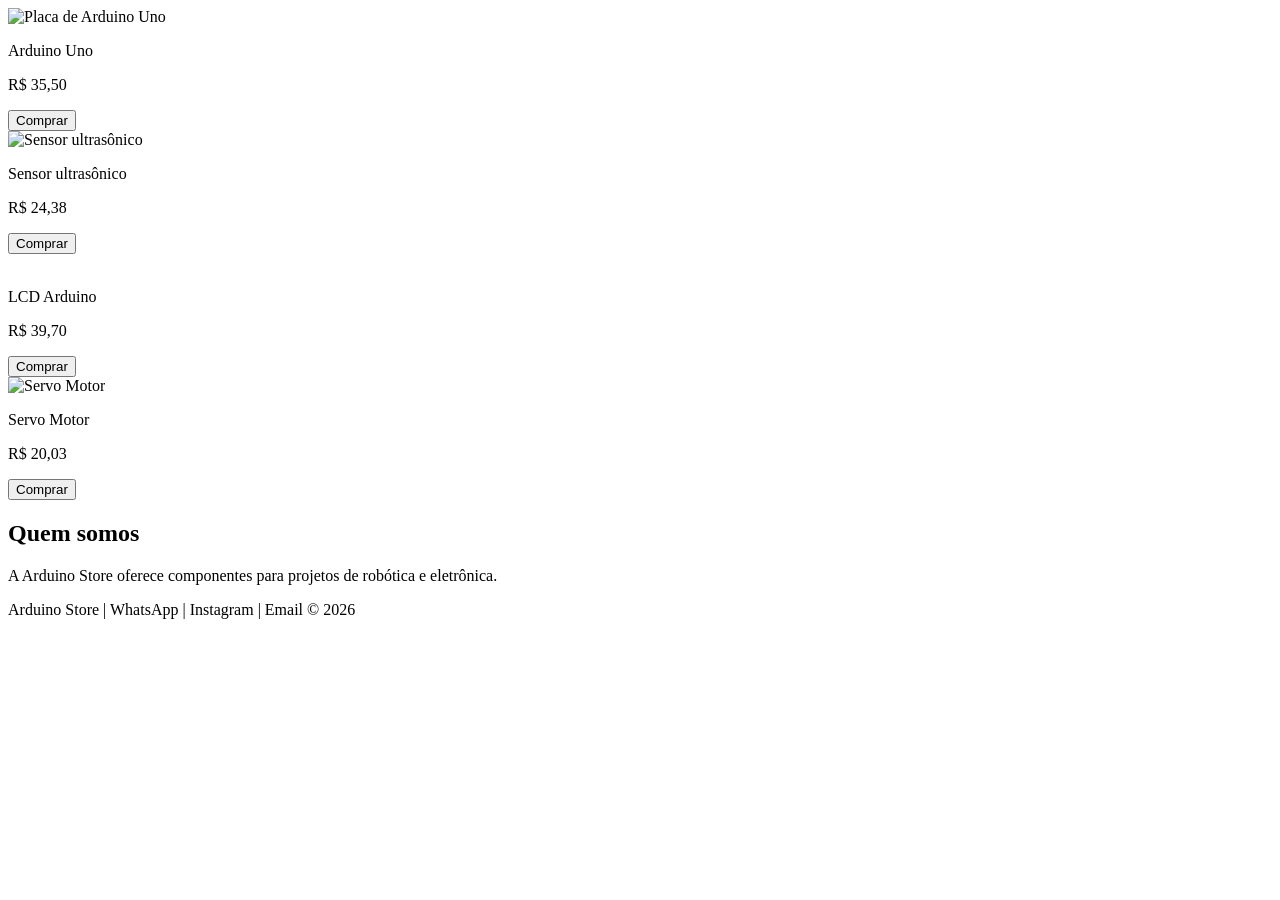
==== paginas/produtos.html @ d2b2b230 "commit" ====
<!DOCTYPE html>
<html lang="pt-br">
<head>
    <meta charset="UTF-8">
    <meta name="viewport" content="width=device-width, initial-scale=1.0">
    <title>Produtos</title>
</head>
<body>
     <main>
            <div id="card1">
               <img src="" alt="Placa de Arduino Uno">
               <p>Arduino Uno</p>
               <p>R$ 35,50</p>
               <button>Comprar</button>
            </div>

            <div id="card2">
               <img src="imagens/sensor.jpg.jpg" alt="Sensor ultrasônico">
               <p>Sensor ultrasônico</p>
               <p>R$ 24,38</p>
               <button>Comprar</button>
            </div>

            <div id="card3">
               <img src="imagens/lcd.jpg.jpg" alt="">
               <p>LCD Arduino</p>
               <p>R$ 39,70</p>
               <button>Comprar</button>
            </div>

            <div id="card4">
               <img src="imagens/servo.jpg.jpg" alt="Servo Motor">
               <p>Servo Motor</p>
               <p>R$ 20,03</p>
               <button>Comprar</button>
            </div>
        </main>

        <aside>
            <h2>Quem somos</h2>

            <p>A Arduino Store oferece componentes
             para projetos de robótica e eletrônica.</p>
        </aside>

        <footer>
            <p>Arduino Store | WhatsApp | Instagram | Email © 2026</p>
        </footer>
    
</body>
</html>
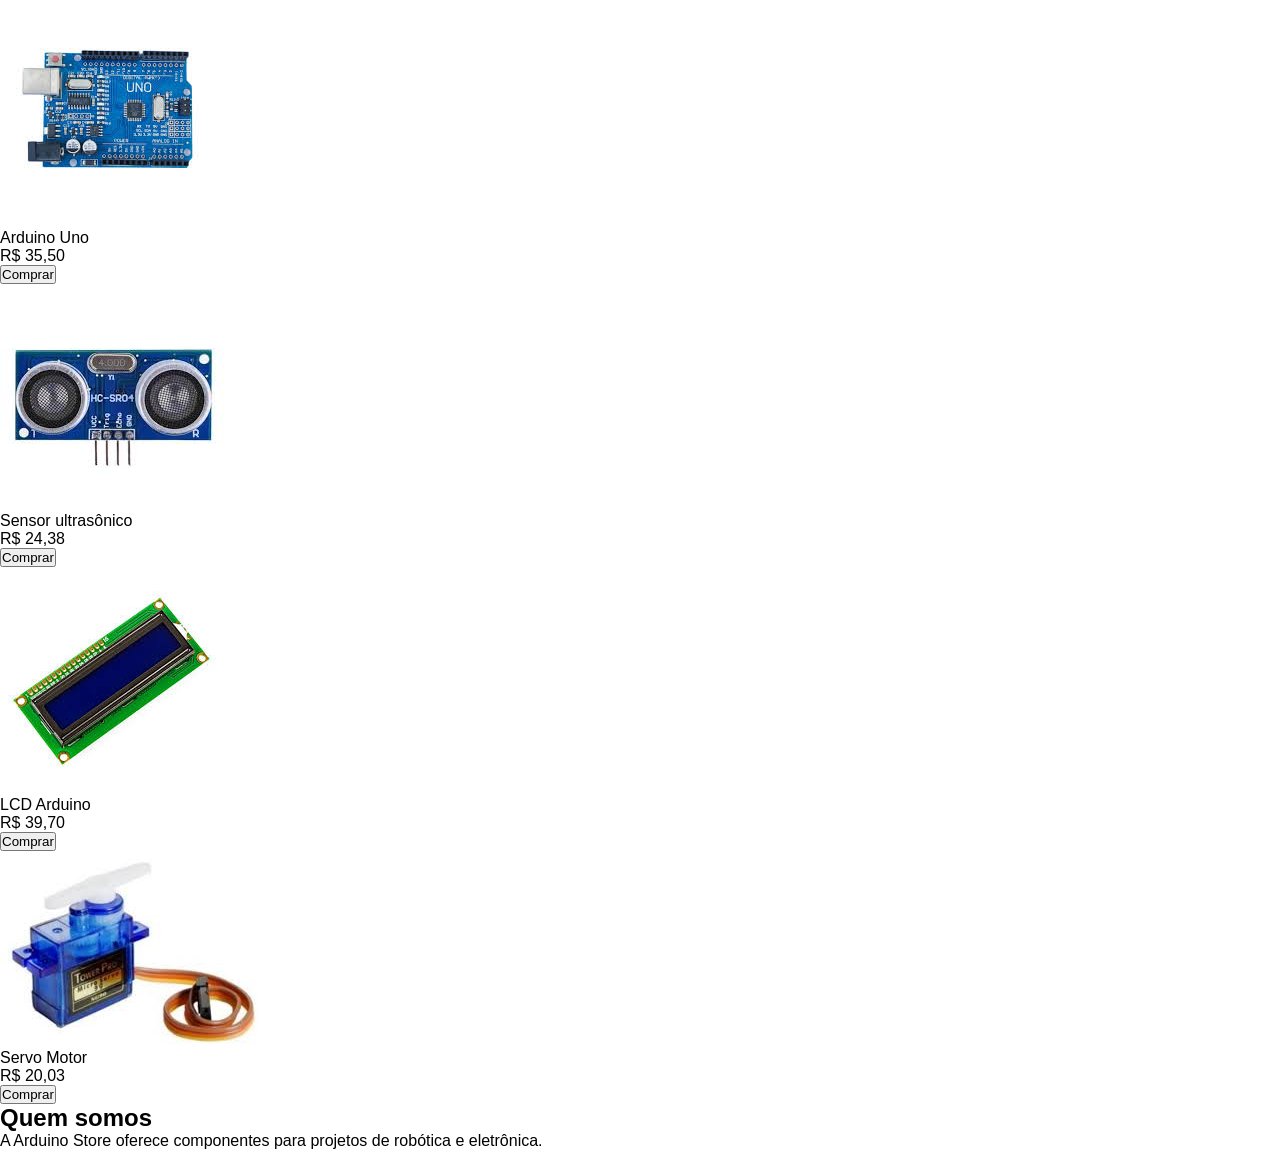
==== commit 4c46015e: "commit" ====
--- a/paginas/produtos.html
+++ b/paginas/produtos.html
@@ -4,37 +4,41 @@
     <meta charset="UTF-8">
     <meta name="viewport" content="width=device-width, initial-scale=1.0">
     <title>Produtos</title>
+    <link rel="shortcut icon" href="../imagens/favicon.ico.jpg" type="image/x-icon">
+    <link rel="stylesheet" href="styleB.css">
 </head>
 <body>
      <main>
             <div id="card1">
-               <img src="" alt="Placa de Arduino Uno">
+               <img src="../imagens/placa-arduino.jpg.jpg" alt="Placa Arduino Uno">
                <p>Arduino Uno</p>
                <p>R$ 35,50</p>
                <button>Comprar</button>
             </div>
 
             <div id="card2">
-               <img src="imagens/sensor.jpg.jpg" alt="Sensor ultrasônico">
+               <img src="../imagens/sensor.jpg.jpg" alt="Sensor ultrasônico">
                <p>Sensor ultrasônico</p>
                <p>R$ 24,38</p>
                <button>Comprar</button>
             </div>
 
             <div id="card3">
-               <img src="imagens/lcd.jpg.jpg" alt="">
+               <img src="../imagens/lcd.jpg.jpg" alt="">
                <p>LCD Arduino</p>
                <p>R$ 39,70</p>
                <button>Comprar</button>
             </div>
 
             <div id="card4">
-               <img src="imagens/servo.jpg.jpg" alt="Servo Motor">
+               <img src="../imagens/servo.jpg.jpg" alt="Servo Motor">
                <p>Servo Motor</p>
                <p>R$ 20,03</p>
                <button>Comprar</button>
             </div>
         </main>
+
+
 
         <aside>
             <h2>Quem somos</h2>
@@ -42,10 +46,6 @@
             <p>A Arduino Store oferece componentes
              para projetos de robótica e eletrônica.</p>
         </aside>
-
-        <footer>
-            <p>Arduino Store | WhatsApp | Instagram | Email © 2026</p>
-        </footer>
     
 </body>
 </html>
--- a/paginas/styleB.css
+++ b/paginas/styleB.css
@@ -0,0 +1,8 @@
+
+
+*{
+    margin: 0;
+    padding: 0;
+    box-sizing: border-box;
+    font-family: Arial, Helvetica, sans-serif;
+}
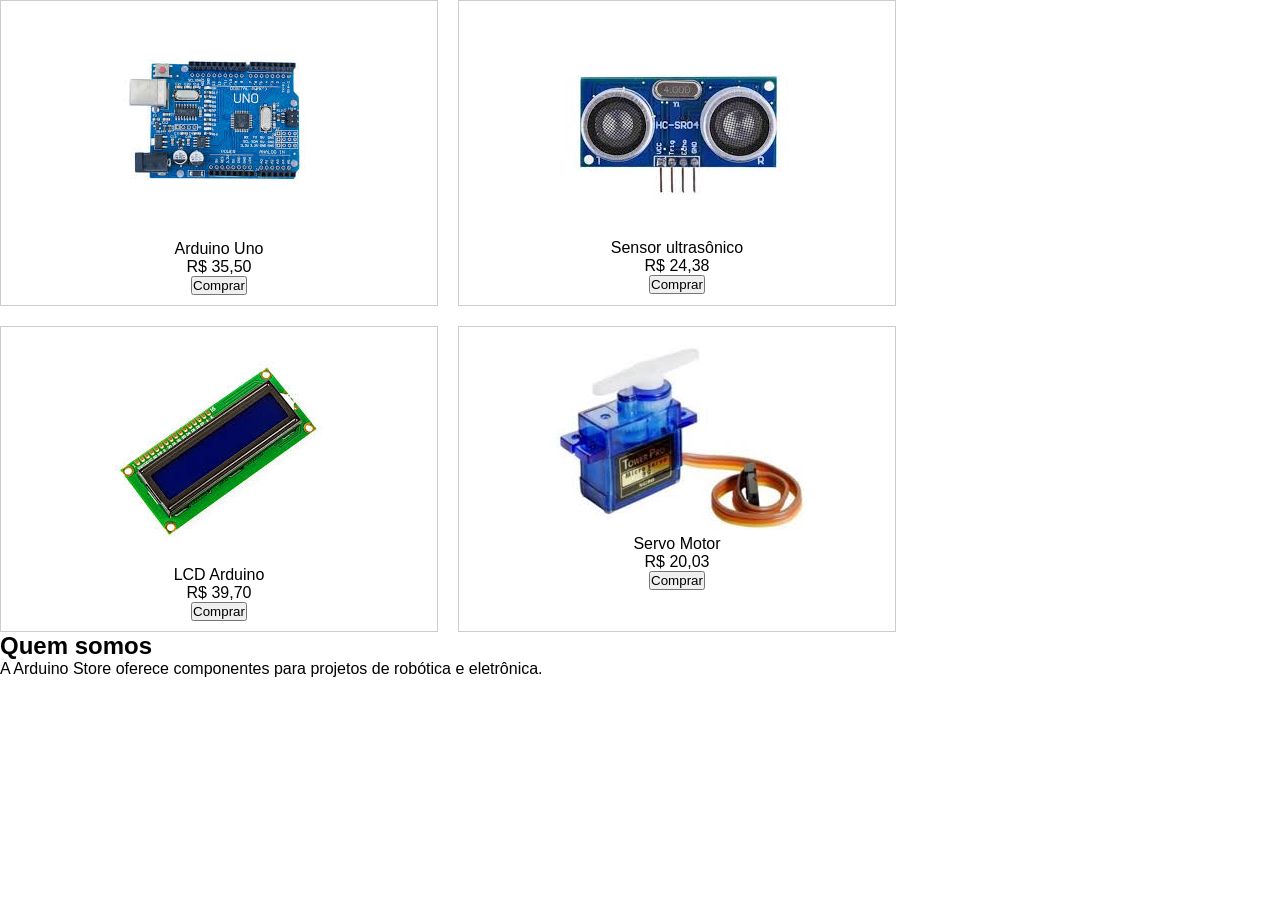
==== commit 6d1492ef: "comito" ====
--- a/paginas/produtos.html
+++ b/paginas/produtos.html
@@ -5,7 +5,7 @@
     <meta name="viewport" content="width=device-width, initial-scale=1.0">
     <title>Produtos</title>
     <link rel="shortcut icon" href="../imagens/favicon.ico.jpg" type="image/x-icon">
-    <link rel="stylesheet" href="styleB.css">
+    <link rel="stylesheet" href="../styleB.css">
 </head>
 <body>
      <main>
--- a/styleB.css
+++ b/styleB.css
@@ -0,0 +1,21 @@
+
+
+*{
+    margin: 0;
+    padding: 0;
+    box-sizing: border-box;
+    font-family: Arial, Helvetica, sans-serif;
+}
+
+main {
+    display: grid;
+    grid-template-columns: 1fr 1fr; /* duas colunas */
+    gap: 20px;
+    width: 70%;
+}
+
+main div {
+    border: 1px solid #ccc;
+    padding: 10px;
+    text-align: center;
+}
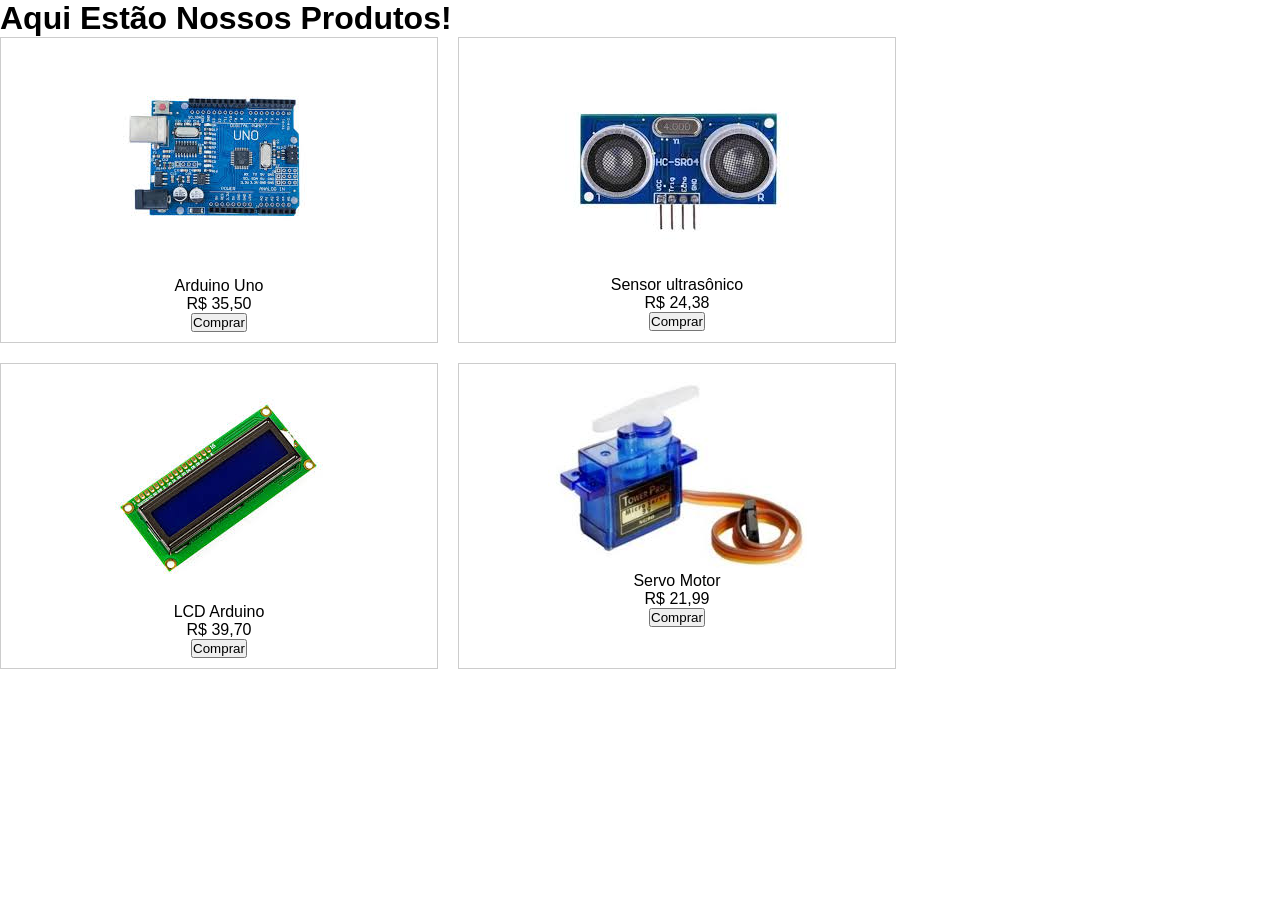
==== commit 9c5aa078: "comit 1 pagina: produtos" ====
--- a/paginas/produtos.html
+++ b/paginas/produtos.html
@@ -8,44 +8,38 @@
     <link rel="stylesheet" href="../styleB.css">
 </head>
 <body>
-     <main>
+   
+            <h1>Aqui Estão Nossos Produtos!</h1>
+
+            <main>
+
             <div id="card1">
                <img src="../imagens/placa-arduino.jpg.jpg" alt="Placa Arduino Uno">
                <p>Arduino Uno</p>
                <p>R$ 35,50</p>
-               <button>Comprar</button>
+               <a href="https://www.mercadolivre.com.br/placa-compativel-com-arduino-uno-r3-atmega328-smd/p/MLB37804532?pdp_filters=item_id:MLB5008986588#is_advertising=true&searchVariation=MLB37804532&backend_model=search-backend&be_origin=backend&position=2&search_layout=grid&type=pad&tracking_id=cb5c6798-7b7f-4087-af3a-b6d3aacf5cf4&ad_domain=VQCATCORE_LST&ad_position=2&ad_click_id=YTYzMjcyZDgtNjdiYS00ODY2LWFhNTctYzk4MzNjNTA0YjQx"><button>Comprar</button></a>
             </div>
 
             <div id="card2">
                <img src="../imagens/sensor.jpg.jpg" alt="Sensor ultrasônico">
                <p>Sensor ultrasônico</p>
                <p>R$ 24,38</p>
-               <button>Comprar</button>
+               <a href="https://www.mercadolivre.com.br/sensor-ultrassonico-de-distancia-hcsr04/up/MLBU3827714079?pdp_filters=item_id:MLB4515935453#is_advertising=true&searchVariation=MLBU3827714079&backend_model=search-backend&be_origin=backend&position=1&search_layout=grid&type=pad&tracking_id=5f537ab7-e1da-4228-abf7-ef005e91bd15&ad_domain=VQCATCORE_LST&ad_position=1&ad_click_id=YTNiMjk0OWUtYzRiZi00OTFmLTk1OWMtODRhNzdmN2ZlYTNh"><button>Comprar</button></a>
             </div>
 
             <div id="card3">
                <img src="../imagens/lcd.jpg.jpg" alt="">
                <p>LCD Arduino</p>
                <p>R$ 39,70</p>
-               <button>Comprar</button>
+               <a href="https://www.mercadolivre.com.br/display-lcd-2004-backlight-azul-20x4-hd44780-para-arduino/p/MLB29432731?pdp_filters=item_id:MLB3956806855#is_advertising=true&searchVariation=MLB29432731&backend_model=search-backend&be_origin=backend&position=3&search_layout=grid&type=pad&tracking_id=a62eb0fb-8bbf-4222-88bf-c2d7830b23d9&ad_domain=VQCATCORE_LST&ad_position=3&ad_click_id=MzdhNTQzZGItNDg0Zi00MTQyLThjMjItMjA5MDBhNWJmNDQy"><button>Comprar</button></a>
             </div>
 
             <div id="card4">
                <img src="../imagens/servo.jpg.jpg" alt="Servo Motor">
                <p>Servo Motor</p>
-               <p>R$ 20,03</p>
-               <button>Comprar</button>
+               <p>R$ 21,99</p>
+               <a href="https://www.mercadolivre.com.br/micro-servo-motor-9g-sg90-c-acessorios-para-arduino-esp/p/MLB61218247#polycard_client=search-desktop&be_origin=backend&search_layout=grid&position=7&type=product&tracking_id=183e6050-60af-4b7f-9051-5bbf3430cefd&wid=MLB4274555385&sid=search"><button>Comprar</button></a>
             </div>
         </main>
-
-
-
-        <aside>
-            <h2>Quem somos</h2>
-
-            <p>A Arduino Store oferece componentes
-             para projetos de robótica e eletrônica.</p>
-        </aside>
-    
 </body>
 </html>
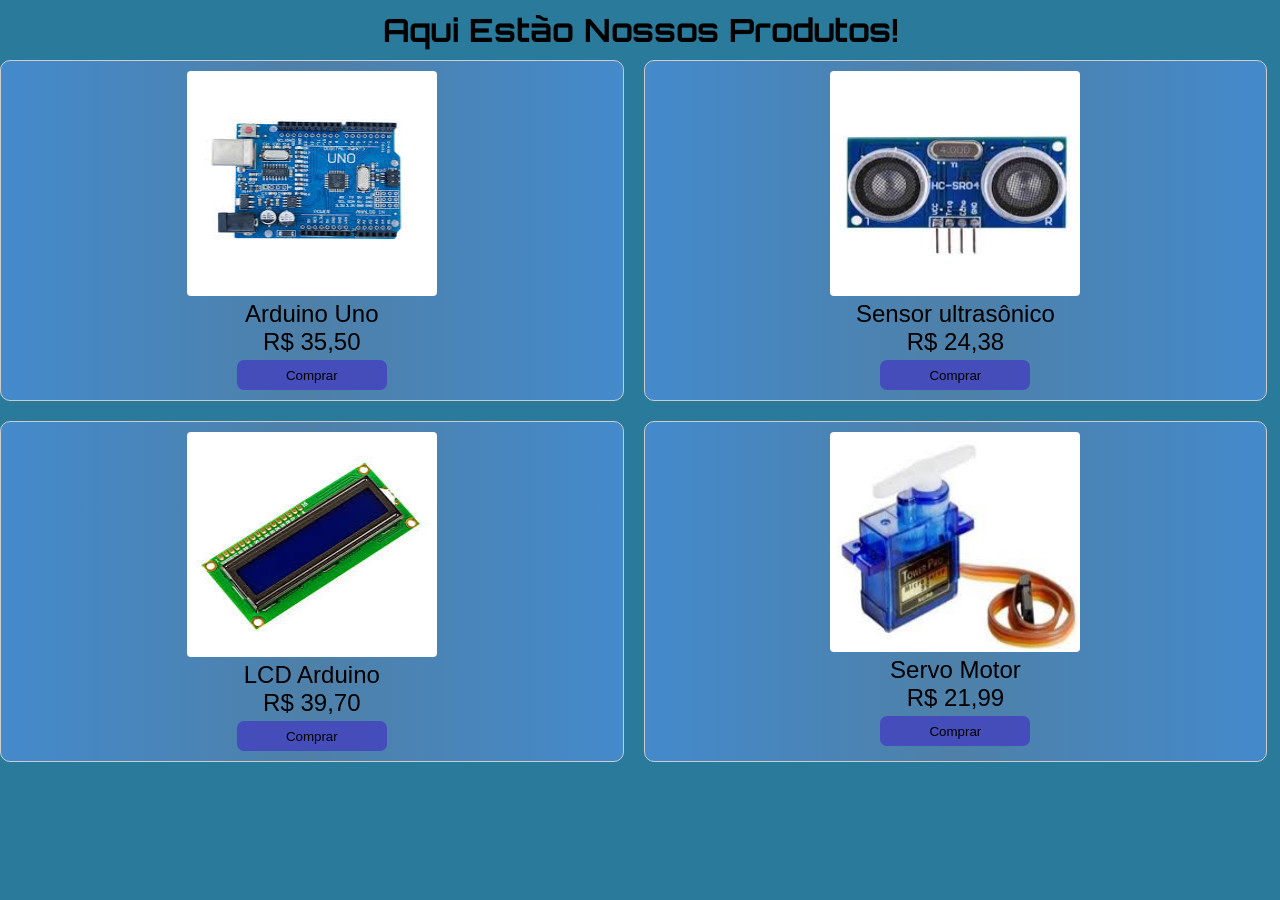
==== commit 8896dfac: "finalizado so falta o sobre" ====
--- a/paginas/produtos.html
+++ b/paginas/produtos.html
@@ -17,28 +17,28 @@
                <img src="../imagens/placa-arduino.jpg.jpg" alt="Placa Arduino Uno">
                <p>Arduino Uno</p>
                <p>R$ 35,50</p>
-               <a href="https://www.mercadolivre.com.br/placa-compativel-com-arduino-uno-r3-atmega328-smd/p/MLB37804532?pdp_filters=item_id:MLB5008986588#is_advertising=true&searchVariation=MLB37804532&backend_model=search-backend&be_origin=backend&position=2&search_layout=grid&type=pad&tracking_id=cb5c6798-7b7f-4087-af3a-b6d3aacf5cf4&ad_domain=VQCATCORE_LST&ad_position=2&ad_click_id=YTYzMjcyZDgtNjdiYS00ODY2LWFhNTctYzk4MzNjNTA0YjQx"><button>Comprar</button></a>
+               <a href="https://www.mercadolivre.com.br/placa-compativel-com-arduino-uno-r3-atmega328-smd/p/MLB37804532?pdp_filters=item_id:MLB5008986588#is_advertising=true&searchVariation=MLB37804532&backend_model=search-backend&be_origin=backend&position=2&search_layout=grid&type=pad&tracking_id=cb5c6798-7b7f-4087-af3a-b6d3aacf5cf4&ad_domain=VQCATCORE_LST&ad_position=2&ad_click_id=YTYzMjcyZDgtNjdiYS00ODY2LWFhNTctYzk4MzNjNTA0YjQx" target="_blank"><button>Comprar</button></a>
             </div>
 
             <div id="card2">
                <img src="../imagens/sensor.jpg.jpg" alt="Sensor ultrasônico">
                <p>Sensor ultrasônico</p>
                <p>R$ 24,38</p>
-               <a href="https://www.mercadolivre.com.br/sensor-ultrassonico-de-distancia-hcsr04/up/MLBU3827714079?pdp_filters=item_id:MLB4515935453#is_advertising=true&searchVariation=MLBU3827714079&backend_model=search-backend&be_origin=backend&position=1&search_layout=grid&type=pad&tracking_id=5f537ab7-e1da-4228-abf7-ef005e91bd15&ad_domain=VQCATCORE_LST&ad_position=1&ad_click_id=YTNiMjk0OWUtYzRiZi00OTFmLTk1OWMtODRhNzdmN2ZlYTNh"><button>Comprar</button></a>
+               <a href="https://www.mercadolivre.com.br/sensor-ultrassonico-de-distancia-hcsr04/up/MLBU3827714079?pdp_filters=item_id:MLB4515935453#is_advertising=true&searchVariation=MLBU3827714079&backend_model=search-backend&be_origin=backend&position=1&search_layout=grid&type=pad&tracking_id=5f537ab7-e1da-4228-abf7-ef005e91bd15&ad_domain=VQCATCORE_LST&ad_position=1&ad_click_id=YTNiMjk0OWUtYzRiZi00OTFmLTk1OWMtODRhNzdmN2ZlYTNh" target="_blank"><button>Comprar</button></a>
             </div>
 
             <div id="card3">
                <img src="../imagens/lcd.jpg.jpg" alt="">
                <p>LCD Arduino</p>
                <p>R$ 39,70</p>
-               <a href="https://www.mercadolivre.com.br/display-lcd-2004-backlight-azul-20x4-hd44780-para-arduino/p/MLB29432731?pdp_filters=item_id:MLB3956806855#is_advertising=true&searchVariation=MLB29432731&backend_model=search-backend&be_origin=backend&position=3&search_layout=grid&type=pad&tracking_id=a62eb0fb-8bbf-4222-88bf-c2d7830b23d9&ad_domain=VQCATCORE_LST&ad_position=3&ad_click_id=MzdhNTQzZGItNDg0Zi00MTQyLThjMjItMjA5MDBhNWJmNDQy"><button>Comprar</button></a>
+               <a href="https://www.mercadolivre.com.br/display-lcd-2004-backlight-azul-20x4-hd44780-para-arduino/p/MLB29432731?pdp_filters=item_id:MLB3956806855#is_advertising=true&searchVariation=MLB29432731&backend_model=search-backend&be_origin=backend&position=3&search_layout=grid&type=pad&tracking_id=a62eb0fb-8bbf-4222-88bf-c2d7830b23d9&ad_domain=VQCATCORE_LST&ad_position=3&ad_click_id=MzdhNTQzZGItNDg0Zi00MTQyLThjMjItMjA5MDBhNWJmNDQy" target="_blank"><button>Comprar</button></a>
             </div>
 
             <div id="card4">
-               <img src="../imagens/servo.jpg.jpg" alt="Servo Motor">
+               <img src="../imagens/servo.jpg.jpg" alt="Servo Motor" id="servo">
                <p>Servo Motor</p>
                <p>R$ 21,99</p>
-               <a href="https://www.mercadolivre.com.br/micro-servo-motor-9g-sg90-c-acessorios-para-arduino-esp/p/MLB61218247#polycard_client=search-desktop&be_origin=backend&search_layout=grid&position=7&type=product&tracking_id=183e6050-60af-4b7f-9051-5bbf3430cefd&wid=MLB4274555385&sid=search"><button>Comprar</button></a>
+               <a href="https://www.mercadolivre.com.br/micro-servo-motor-9g-sg90-c-acessorios-para-arduino-esp/p/MLB61218247#polycard_client=search-desktop&be_origin=backend&search_layout=grid&position=7&type=product&tracking_id=183e6050-60af-4b7f-9051-5bbf3430cefd&wid=MLB4274555385&sid=search" target="_blank"><button>Comprar</button></a>
             </div>
         </main>
 </body>
--- a/styleB.css
+++ b/styleB.css
@@ -1,4 +1,4 @@
-
+@import url('https://fonts.googleapis.com/css2?family=Orbitron:wght@700&family=Roboto:wght@300;400;700&display=swap');
 
 *{
     margin: 0;
@@ -7,15 +7,105 @@
     font-family: Arial, Helvetica, sans-serif;
 }
 
+body{
+    background: linear-gradient(137deg,rgba(42, 123, 155, 1) 94%, rgba(42, 123, 155, 1) 100%, rgba(189, 217, 200, 1) 100%, rgba(237, 221, 83, 1) 100%);
+    text-align: center;
+}
+
+h1{
+    text-align: center;
+    font-family: 'Orbitron', sans-serif;
+    font-size: 2em;
+    margin: 10px;
+}
+
 main {
     display: grid;
-    grid-template-columns: 1fr 1fr; /* duas colunas */
+    /* duas colunas */
+    grid-template-columns: 1fr 1fr; 
     gap: 20px;
-    width: 70%;
+    width: 99%;
 }
 
 main div {
     border: 1px solid #ccc;
     padding: 10px;
     text-align: center;
+}
+
+
+p{
+    font-size: 1.5em;
+}
+
+
+div{
+    background: linear-gradient(to right, rgb(68, 138, 204), rgb(78, 128, 168), rgb(68, 138, 204));
+    border-radius: 10px;
+}
+
+button{
+    margin-top: 4px;
+    height: 30px;
+    width: 150px;
+    background-color: rgba(68, 68, 190, 0.842);
+    border-radius: 7px;
+    border: none;
+}
+
+button:hover{
+    background-color: rgba(33, 33, 185, 0.842);
+    padding: 5px;
+}
+
+img{
+    width: 250px;
+    height: 225px;
+    border-radius: 4px;
+}
+
+#servo{
+    width: 250px;
+    height: 220px;
+}
+
+/* TABLETS */
+@media (max-width: 900px){
+
+    main{
+        grid-template-columns: 1fr 1fr;
+    }
+
+    img{
+        width: 220px;
+        height: auto;
+    }
+
+}
+
+/* CELULARES */
+@media (max-width: 600px){
+
+    h1{
+        font-size: 1.5em;
+        padding: 10px;
+    }
+
+    main{
+        grid-template-columns: 1fr;
+        width: 100%;
+        padding: 10px;
+    }
+
+    img{
+        width: 100%;
+        max-width: 250px;
+        height: auto;
+    }
+
+    button{
+        width: 100%;
+        max-width: 150px;
+    }
+
 }
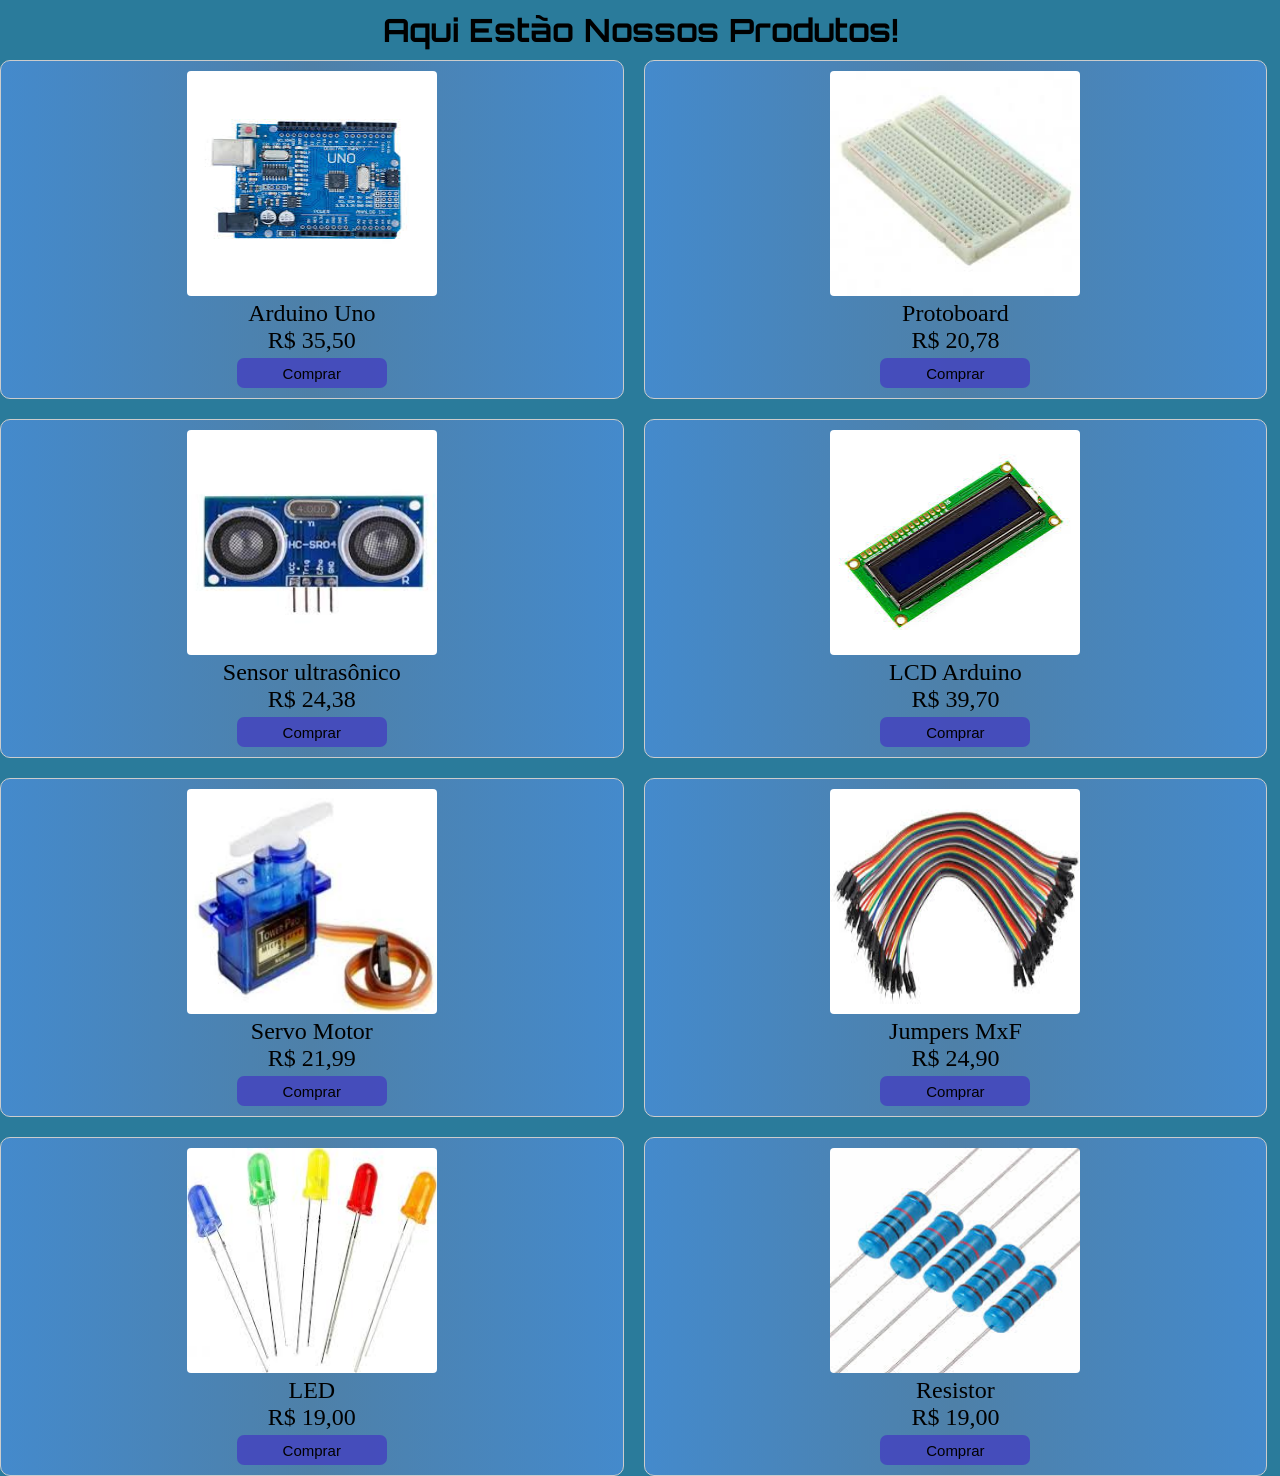
==== commit 64afa136: "commit Só vou colocar a imagem de fundo na tela inicial" ====
--- a/paginas/produtos.html
+++ b/paginas/produtos.html
@@ -13,33 +13,66 @@
 
             <main>
 
-            <div id="card1">
+            <div>
                <img src="../imagens/placa-arduino.jpg.jpg" alt="Placa Arduino Uno">
                <p>Arduino Uno</p>
                <p>R$ 35,50</p>
                <a href="https://www.mercadolivre.com.br/placa-compativel-com-arduino-uno-r3-atmega328-smd/p/MLB37804532?pdp_filters=item_id:MLB5008986588#is_advertising=true&searchVariation=MLB37804532&backend_model=search-backend&be_origin=backend&position=2&search_layout=grid&type=pad&tracking_id=cb5c6798-7b7f-4087-af3a-b6d3aacf5cf4&ad_domain=VQCATCORE_LST&ad_position=2&ad_click_id=YTYzMjcyZDgtNjdiYS00ODY2LWFhNTctYzk4MzNjNTA0YjQx" target="_blank"><button>Comprar</button></a>
             </div>
 
-            <div id="card2">
+            <div>
+               <img src="../imagens/protoboard.jpg" alt="protoboard" >
+               <p>Protoboard</p>
+               <p>R$ 20,78</p>
+               <a href="https://www.mercadolivre.com.br/protoboard-400-pontos/p/MLB2089303012#polycard_client=search-desktop&be_origin=backend&search_layout=grid&position=4&type=product&tracking_id=4c4e7201-affc-4342-823d-aa3d670bec96&wid=MLB811241019&sid=search"
+               target="_blank"><button>Comprar</button></a>
+            </div>
+
+            <div>
                <img src="../imagens/sensor.jpg.jpg" alt="Sensor ultrasônico">
                <p>Sensor ultrasônico</p>
                <p>R$ 24,38</p>
                <a href="https://www.mercadolivre.com.br/sensor-ultrassonico-de-distancia-hcsr04/up/MLBU3827714079?pdp_filters=item_id:MLB4515935453#is_advertising=true&searchVariation=MLBU3827714079&backend_model=search-backend&be_origin=backend&position=1&search_layout=grid&type=pad&tracking_id=5f537ab7-e1da-4228-abf7-ef005e91bd15&ad_domain=VQCATCORE_LST&ad_position=1&ad_click_id=YTNiMjk0OWUtYzRiZi00OTFmLTk1OWMtODRhNzdmN2ZlYTNh" target="_blank"><button>Comprar</button></a>
             </div>
 
-            <div id="card3">
-               <img src="../imagens/lcd.jpg.jpg" alt="">
+            <div>
+               <img src="../imagens/lcd.jpg.jpg" alt="display LCD">
                <p>LCD Arduino</p>
                <p>R$ 39,70</p>
                <a href="https://www.mercadolivre.com.br/display-lcd-2004-backlight-azul-20x4-hd44780-para-arduino/p/MLB29432731?pdp_filters=item_id:MLB3956806855#is_advertising=true&searchVariation=MLB29432731&backend_model=search-backend&be_origin=backend&position=3&search_layout=grid&type=pad&tracking_id=a62eb0fb-8bbf-4222-88bf-c2d7830b23d9&ad_domain=VQCATCORE_LST&ad_position=3&ad_click_id=MzdhNTQzZGItNDg0Zi00MTQyLThjMjItMjA5MDBhNWJmNDQy" target="_blank"><button>Comprar</button></a>
             </div>
 
-            <div id="card4">
-               <img src="../imagens/servo.jpg.jpg" alt="Servo Motor" id="servo">
+            <div>
+               <img src="../imagens/servo.jpg.jpg" alt="Servo Motor">
                <p>Servo Motor</p>
                <p>R$ 21,99</p>
                <a href="https://www.mercadolivre.com.br/micro-servo-motor-9g-sg90-c-acessorios-para-arduino-esp/p/MLB61218247#polycard_client=search-desktop&be_origin=backend&search_layout=grid&position=7&type=product&tracking_id=183e6050-60af-4b7f-9051-5bbf3430cefd&wid=MLB4274555385&sid=search" target="_blank"><button>Comprar</button></a>
             </div>
+
+            <div>
+               <img src="../imagens/jumpers.jpg" alt="jumpers MxF" >
+               <p>Jumpers MxF</p>
+               <p>R$ 24,90</p>
+               <a href= "https://www.mercadolivre.com.br/kit-jumper-20cm-60-pecas-mxf-mxm-fxf-arduino-cabinho-wire/p/MLB29341913?pdp_filters=item_id:MLB3556428591#is_advertising=true&searchVariation=MLB29341913&backend_model=search-backend&be_origin=backend&position=1&search_layout=grid&type=pad&tracking_id=04ea97b1-9a3d-4b22-9478-e01a7f8f0da4&ad_domain=VQCATCORE_LST&ad_position=1&ad_click_id=ODViYjZlNDMtMThkYS00NDkxLThiNDEtNWIzNGRiNWUyODMz"
+               target="_blank"><button>Comprar</button></a>
+            </div>
+
+            <div>
+               <img src="../imagens/leds.jpg" alt="leds" >
+               <p>LED</p>
+               <p>R$ 19,00</p>
+               <a href="https://www.mercadolivre.com.br/kit-50-pecas-led-difuso-5mm-arduino-5-cores/up/MLBU3525108277#polycard_client=search-desktop&be_origin=backend&search_layout=grid&position=6&type=product&tracking_id=02dfd60c-49be-4d31-8c84-84b0b083dd0e&wid=MLB5886453434&sid=search"
+               target="_blank"><button>Comprar</button></a>
+            </div>
+
+
+           <div>
+               <img src="../imagens/resistor.jpg" alt="resistor" >
+               <p>Resistor</p>
+               <p>R$ 19,00</p>
+               <a href="https://www.mercadolivre.com.br/10x-resistor-10k-14w-1/p/MLB2090628018#polycard_client=search-desktop&be_origin=backend&search_layout=grid&position=6&type=product&tracking_id=30a2cd90-ccbe-4a7b-b9b9-fc2aeeae09b6&wid=MLB4476336749&sid=search"
+               target="_blank"><button>Comprar</button></a>
+            </div>
         </main>
 </body>
 </html>
--- a/styleB.css
+++ b/styleB.css
@@ -4,7 +4,7 @@
     margin: 0;
     padding: 0;
     box-sizing: border-box;
-    font-family: Arial, Helvetica, sans-serif;
+    font-family:Cambria, Cochin, Georgia, Times, 'Times New Roman', serif;
 }
 
 body{
@@ -44,7 +44,14 @@
     border-radius: 10px;
 }
 
+div:hover{
+    transition-duration: 0.4s;
+    padding: 5px;
+}
+
 button{
+    font-family: Arial, Helvetica, sans-serif;
+    font-size: 15px;
     margin-top: 4px;
     height: 30px;
     width: 150px;
@@ -62,6 +69,7 @@
     width: 250px;
     height: 225px;
     border-radius: 4px;
+    background-color: transparent;
 }
 
 #servo{
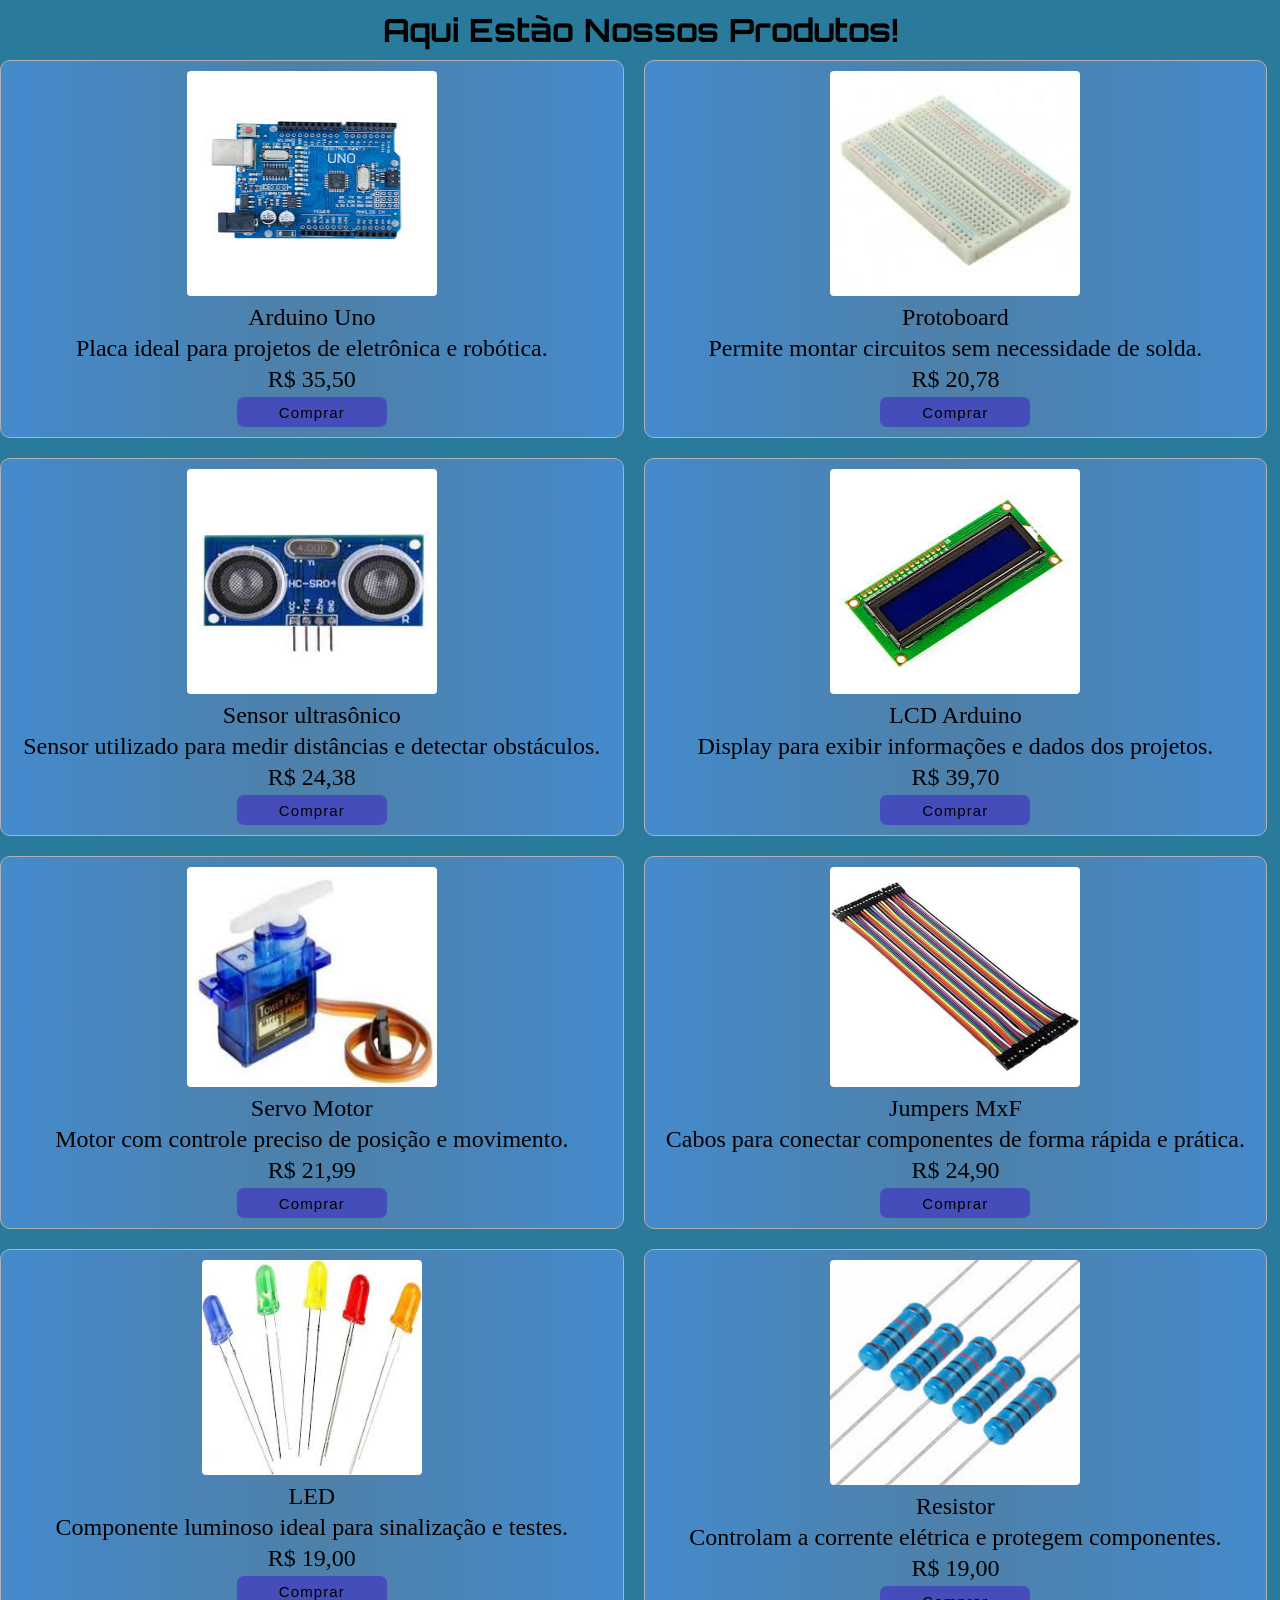
==== commit 913c508e: "ebaaaaaaaa" ====
--- a/paginas/produtos.html
+++ b/paginas/produtos.html
@@ -16,6 +16,7 @@
             <div>
                <img src="../imagens/placa-arduino.jpg.jpg" alt="Placa Arduino Uno">
                <p>Arduino Uno</p>
+               <p>Placa ideal para projetos de eletrônica e robótica.</p>
                <p>R$ 35,50</p>
                <a href="https://www.mercadolivre.com.br/placa-compativel-com-arduino-uno-r3-atmega328-smd/p/MLB37804532?pdp_filters=item_id:MLB5008986588#is_advertising=true&searchVariation=MLB37804532&backend_model=search-backend&be_origin=backend&position=2&search_layout=grid&type=pad&tracking_id=cb5c6798-7b7f-4087-af3a-b6d3aacf5cf4&ad_domain=VQCATCORE_LST&ad_position=2&ad_click_id=YTYzMjcyZDgtNjdiYS00ODY2LWFhNTctYzk4MzNjNTA0YjQx" target="_blank"><button>Comprar</button></a>
             </div>
@@ -23,6 +24,7 @@
             <div>
                <img src="../imagens/protoboard.jpg" alt="protoboard" >
                <p>Protoboard</p>
+               <p>Permite montar circuitos sem necessidade de solda.</p>
                <p>R$ 20,78</p>
                <a href="https://www.mercadolivre.com.br/protoboard-400-pontos/p/MLB2089303012#polycard_client=search-desktop&be_origin=backend&search_layout=grid&position=4&type=product&tracking_id=4c4e7201-affc-4342-823d-aa3d670bec96&wid=MLB811241019&sid=search"
                target="_blank"><button>Comprar</button></a>
@@ -31,6 +33,7 @@
             <div>
                <img src="../imagens/sensor.jpg.jpg" alt="Sensor ultrasônico">
                <p>Sensor ultrasônico</p>
+               <p>Sensor utilizado para medir distâncias e detectar obstáculos.</p>
                <p>R$ 24,38</p>
                <a href="https://www.mercadolivre.com.br/sensor-ultrassonico-de-distancia-hcsr04/up/MLBU3827714079?pdp_filters=item_id:MLB4515935453#is_advertising=true&searchVariation=MLBU3827714079&backend_model=search-backend&be_origin=backend&position=1&search_layout=grid&type=pad&tracking_id=5f537ab7-e1da-4228-abf7-ef005e91bd15&ad_domain=VQCATCORE_LST&ad_position=1&ad_click_id=YTNiMjk0OWUtYzRiZi00OTFmLTk1OWMtODRhNzdmN2ZlYTNh" target="_blank"><button>Comprar</button></a>
             </div>
@@ -38,28 +41,32 @@
             <div>
                <img src="../imagens/lcd.jpg.jpg" alt="display LCD">
                <p>LCD Arduino</p>
+               <p>Display para exibir informações e dados dos projetos.</p>
                <p>R$ 39,70</p>
                <a href="https://www.mercadolivre.com.br/display-lcd-2004-backlight-azul-20x4-hd44780-para-arduino/p/MLB29432731?pdp_filters=item_id:MLB3956806855#is_advertising=true&searchVariation=MLB29432731&backend_model=search-backend&be_origin=backend&position=3&search_layout=grid&type=pad&tracking_id=a62eb0fb-8bbf-4222-88bf-c2d7830b23d9&ad_domain=VQCATCORE_LST&ad_position=3&ad_click_id=MzdhNTQzZGItNDg0Zi00MTQyLThjMjItMjA5MDBhNWJmNDQy" target="_blank"><button>Comprar</button></a>
             </div>
 
             <div>
-               <img src="../imagens/servo.jpg.jpg" alt="Servo Motor">
+               <img src="../imagens/servo.jpg.jpg" alt="Servo Motor" id="servo">
                <p>Servo Motor</p>
+               <p>Motor com controle preciso de posição e movimento.</p>
                <p>R$ 21,99</p>
                <a href="https://www.mercadolivre.com.br/micro-servo-motor-9g-sg90-c-acessorios-para-arduino-esp/p/MLB61218247#polycard_client=search-desktop&be_origin=backend&search_layout=grid&position=7&type=product&tracking_id=183e6050-60af-4b7f-9051-5bbf3430cefd&wid=MLB4274555385&sid=search" target="_blank"><button>Comprar</button></a>
             </div>
 
             <div>
-               <img src="../imagens/jumpers.jpg" alt="jumpers MxF" >
+               <img src="../imagens/jumpers.jpg" alt="jumpers MxF" id="jumper">
                <p>Jumpers MxF</p>
+               <p>Cabos para conectar componentes de forma rápida e prática.</p>
                <p>R$ 24,90</p>
                <a href= "https://www.mercadolivre.com.br/kit-jumper-20cm-60-pecas-mxf-mxm-fxf-arduino-cabinho-wire/p/MLB29341913?pdp_filters=item_id:MLB3556428591#is_advertising=true&searchVariation=MLB29341913&backend_model=search-backend&be_origin=backend&position=1&search_layout=grid&type=pad&tracking_id=04ea97b1-9a3d-4b22-9478-e01a7f8f0da4&ad_domain=VQCATCORE_LST&ad_position=1&ad_click_id=ODViYjZlNDMtMThkYS00NDkxLThiNDEtNWIzNGRiNWUyODMz"
                target="_blank"><button>Comprar</button></a>
             </div>
 
             <div>
-               <img src="../imagens/leds.jpg" alt="leds" >
+               <img src="../imagens/leds.jpg" alt="leds" id="leds">
                <p>LED</p>
+               <p>Componente luminoso ideal para sinalização e testes.</p>
                <p>R$ 19,00</p>
                <a href="https://www.mercadolivre.com.br/kit-50-pecas-led-difuso-5mm-arduino-5-cores/up/MLBU3525108277#polycard_client=search-desktop&be_origin=backend&search_layout=grid&position=6&type=product&tracking_id=02dfd60c-49be-4d31-8c84-84b0b083dd0e&wid=MLB5886453434&sid=search"
                target="_blank"><button>Comprar</button></a>
@@ -69,6 +76,7 @@
            <div>
                <img src="../imagens/resistor.jpg" alt="resistor" >
                <p>Resistor</p>
+               <p>Controlam a corrente elétrica e protegem componentes.</p>
                <p>R$ 19,00</p>
                <a href="https://www.mercadolivre.com.br/10x-resistor-10k-14w-1/p/MLB2090628018#polycard_client=search-desktop&be_origin=backend&search_layout=grid&position=6&type=product&tracking_id=30a2cd90-ccbe-4a7b-b9b9-fc2aeeae09b6&wid=MLB4476336749&sid=search"
                target="_blank"><button>Comprar</button></a>
--- a/styleB.css
+++ b/styleB.css
@@ -27,26 +27,24 @@
     width: 99%;
 }
 
-main div {
-    border: 1px solid #ccc;
-    padding: 10px;
-    text-align: center;
-}
-
-
 p{
     font-size: 1.5em;
+    margin-top: 4px;
 }
 
 
 div{
     background: linear-gradient(to right, rgb(68, 138, 204), rgb(78, 128, 168), rgb(68, 138, 204));
     border-radius: 10px;
+    border: 1px solid #b1b1b1;
+    padding: 10px;
+    text-align: center;
 }
 
 div:hover{
     transition-duration: 0.4s;
     padding: 5px;
+    margin: 3px;    
 }
 
 button{
@@ -58,23 +56,34 @@
     background-color: rgba(68, 68, 190, 0.842);
     border-radius: 7px;
     border: none;
+    letter-spacing: 1.1px;
 }
 
 button:hover{
     background-color: rgba(33, 33, 185, 0.842);
     padding: 5px;
+    transform: scale(1.05);
 }
 
 img{
     width: 250px;
     height: 225px;
     border-radius: 4px;
-    background-color: transparent;
 }
 
 #servo{
     width: 250px;
     height: 220px;
+}
+
+#jumper{    
+    width: 250px;
+    height: 220px;
+}
+
+#leds{
+    width: 220px;
+    height: 215px;
 }
 
 /* TABLETS */
